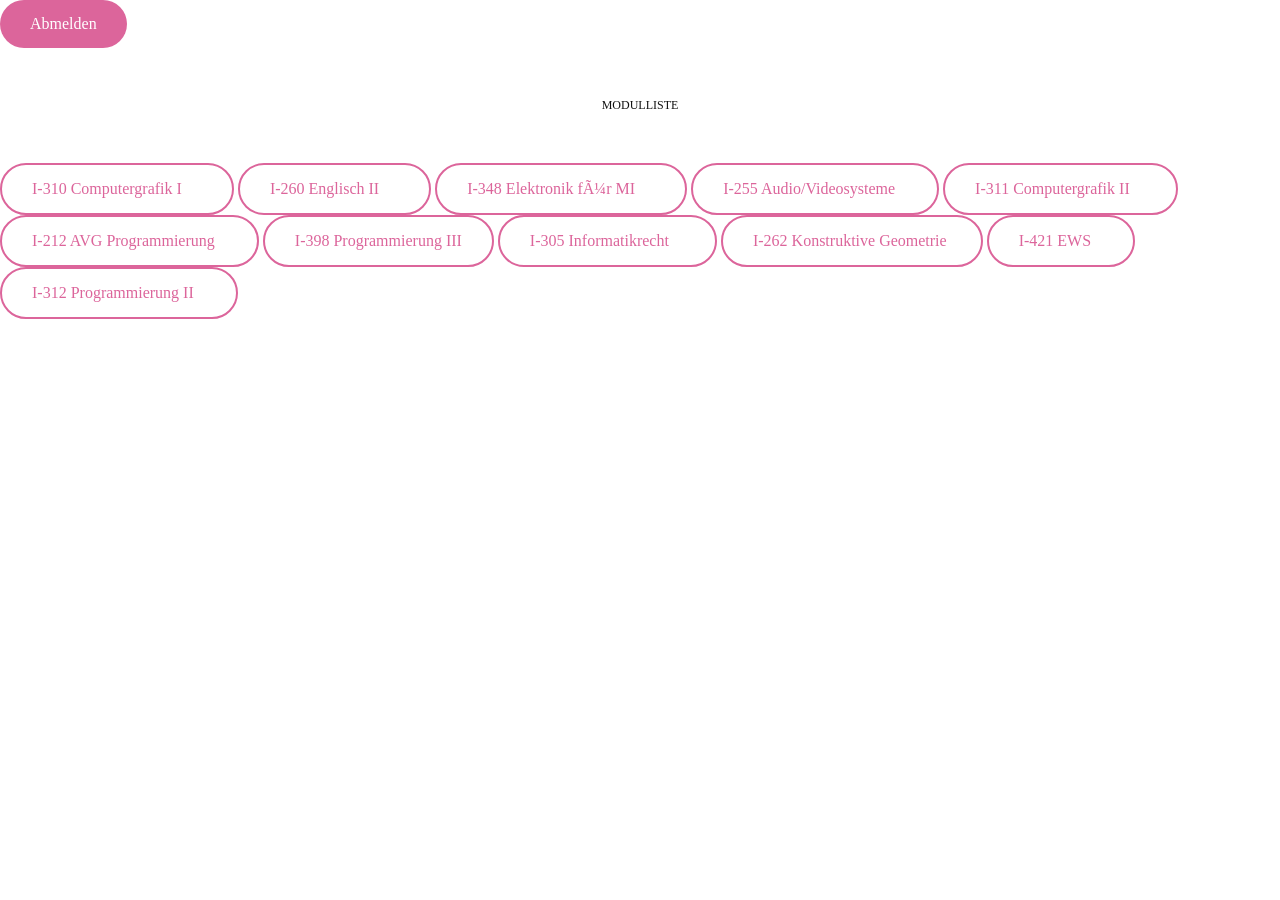
==== page-3.html @ 0956a54e "Add files via upload" ====
<!DOCTYPE html>
<html lang="en">
<head>
<meta charset="UTG-8">
<meta name="viewport" content="width=device-width, initial-scale=1.0">
<meta http-equiv="X-UA-Compatible" content="ie=edge">
<link rel="stylesheet" href="stylepage2.css">
<title>Schritt1</title>
</head>
<body>

<main>
<article>



<a href="/index.html" id="inqke" class="gpd-button2">
  Abmelden</a>
<div id="iwhi" class="my-block-class">MODULLISTE
</div>

<a href="##" id="iebr" class="gpd-button4">
  I-310 Computergrafik I&nbsp; &nbsp; &nbsp;</a>
  
<a href="##" id="ippe7" class="gpd-button4">
  I-260 Englisch II&nbsp; &nbsp; &nbsp;</a>
  
<a href="##" id="i3zmh" class="gpd-button4">
  I-348 Elektronik für MI&nbsp; &nbsp; &nbsp;</a>
  
<a href="##" id="iy7a5" class="gpd-button4">
  I-255 Audio/Videosysteme&nbsp; &nbsp;</a>
  
<a href="/page-4.html" id="i1ft" class="gpd-button4">
  I-311 Computergrafik II&nbsp; &nbsp;&nbsp;</a>
  
<a href="##" id="i7o6" class="gpd-button4">
  I-212 AVG Programmierung&nbsp; &nbsp;</a>
  
<a href="##" id="ikoz" class="gpd-button4">
  I-398 Programmierung III</a>
  
<a href="##" id="isgk" class="gpd-button4">
  I-305 Informatikrecht&nbsp; &nbsp;&nbsp;</a>
  
<a href="##" id="i72j" class="gpd-button4">
  I-262 Konstruktive Geometrie&nbsp;</a>
  
<a href="##" id="icow" class="gpd-button4">
  I-421 EWS&nbsp; &nbsp;</a>
  
<a href="##" id="id6u" class="gpd-button4">
  I-312 Programmierung II&nbsp; &nbsp;</a>




</article>
</main>
</div>
</body>
</html>
---- stylepage2.css ----
* {
  box-sizing: border-box;
}
body {
  margin: 0;
}
.my-block-class{
  color:#111;
  font-size:12px;
  padding:50px;
  text-align:center;
  border:1 px;
}
.gpd-button4{
  display:inline-block;
  padding:15px 30px;
  text-decoration:none;
  text-align:center;
  opacity:1;
  transition:color 0.25s, opacity 0.25s;
  border-radius:100px;
  border:2px solid #dc659b;
  color:#dc659b;
}
.gpd-button4:hover{
  opacity:0.85;
}
.gpd-button4:active{
  opacity:0.95;
}
.gpd-button2{
  display:inline-block;
  padding:15px 30px;
  text-decoration:none;
  text-align:center;
  opacity:1;
  transition:color 0.25s, opacity 0.25s;
  border-radius:100px;
  background-color:#dc659b;
  color:white;
}
.gpd-button2:hover{
  opacity:0.85;
}
.gpd-button2:active{
  opacity:0.95;
}
@media (max-width: 375px){
  #iwhi{
    font-family:Arial, Helvetica, sans-serif;
    border:1px solid rgb(17, 17, 17);
    border-radius:25px 25px 25px 25px;
    width:322px;
    padding:10px 50px 10px 50px;
    margin:60px 0 0 24px;
    font-size:25px;
  }
  #iebr{
    background-color:rgba(202,31,123,0.56);
    border:0 solid rgba(202,31,123,0.56);
    color:#000000;
    margin:20px 0 0 25px;
    padding:10px 108px 10px 33px;
    font-family:Arial, Helvetica, sans-serif;
    text-align:left;
  }
  #id6u{
    background-color:rgba(202,31,123,0.56);
    border:0 solid rgba(202,31,123,0.56);
    color:#000000;
    margin:20px 0 0 25px;
    padding:10px 100px 10px 33px;
    font-family:Arial, Helvetica, sans-serif;
    text-align:left;
  }
  #icow{
    background-color:rgba(202,31,123,0.56);
    border:0 solid rgba(202,31,123,0.56);
    color:#000000;
    margin:20px 0 0 25px;
    padding:10px 196px 10px 33px;
    font-family:Arial, Helvetica, sans-serif;
    text-align:left;
  }
  #i72j{
    background-color:rgba(202,31,123,0.56);
    border:0 solid rgba(202,31,123,0.56);
    color:#000000;
    margin:20px 0 0 25px;
    padding:10px 76px 10px 33px;
    font-family:Arial, Helvetica, sans-serif;
    text-align:left;
  }
  #isgk{
    background-color:rgba(202,31,123,0.56);
    border:0 solid rgba(202,31,123,0.56);
    color:#000000;
    margin:20px 0 0 25px;
    padding:10px 122px 10px 33px;
    font-family:Arial, Helvetica, sans-serif;
    text-align:left;
  }
  #ikoz{
    background-color:rgba(202,31,123,0.56);
    border:0 solid rgba(202,31,123,0.56);
    color:#000000;
    margin:20px 0 0 25px;
    padding:10px 110px 10px 33px;
    font-family:Arial, Helvetica, sans-serif;
    text-align:left;
  }
  #i1ft{
    background-color:rgba(202,31,123,0.56);
    border:0 solid rgba(202,31,123,0.56);
    color:#000000;
    margin:20px 0 0 25px;
    padding:10px 108px 10px 33px;
    font-family:Arial, Helvetica, sans-serif;
    text-align:left;
  }
  #i7o6{
    background-color:rgba(202,31,123,0.56);
    border:0 solid rgba(202,31,123,0.56);
    color:#000000;
    margin:20px 0 0 25px;
    padding:10px 80px 10px 33px;
    font-family:Arial, Helvetica, sans-serif;
    text-align:left;
  }
  #iy7a5{
    background-color:rgba(202,31,123,0.56);
    border:0 solid rgba(202,31,123,0.56);
    color:#000000;
    margin:20px 0 0 25px;
    padding:10px 90px 10px 33px;
    font-family:Arial, Helvetica, sans-serif;
    text-align:left;
  }
  #i3zmh{
    background-color:rgba(202,31,123,0.56);
    border:0 solid rgba(202,31,123,0.56);
    color:#000000;
    margin:20px 0 0 25px;
    padding:10px 108px 10px 33px;
    font-family:Arial, Helvetica, sans-serif;
    text-align:left;
  }
  #ippe7{
    background-color:rgba(202,31,123,0.56);
    border:0 solid rgba(202,31,123,0.56);
    color:#000000;
    margin:20px 0 0 25px;
    padding:10px 150px 10px 33px;
    font-family:Arial, Helvetica, sans-serif;
    text-align:left;
  }
  #inqke{
    background-color:#ca1f7b;
    margin:20px 0 0 210px;
    padding:6px 30px 6px 30px;
    font-family:Arial, Helvetica, sans-serif;
  }
}
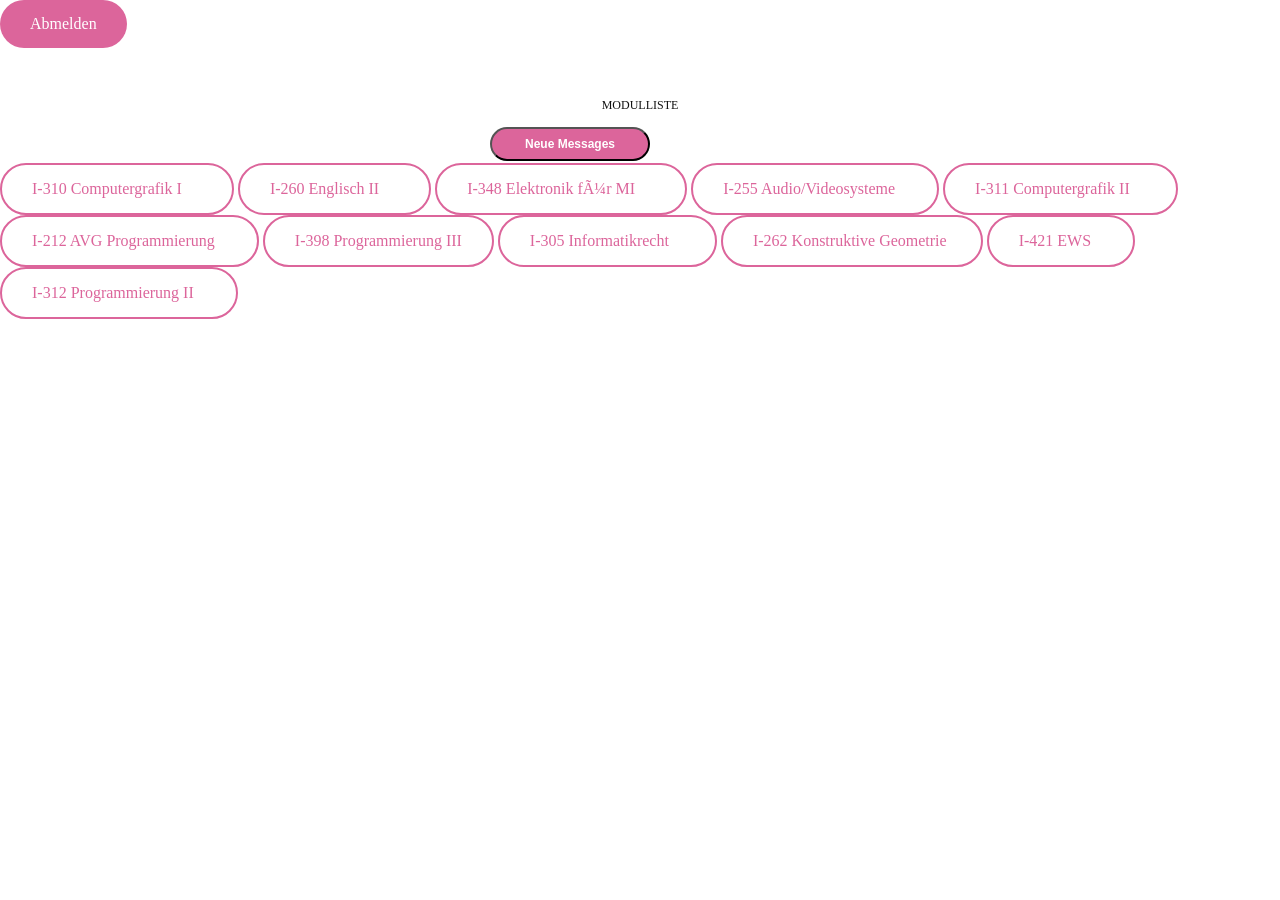
==== commit 1aec085a: "Add files via upload" ====
--- a/page-3.html
+++ b/page-3.html
@@ -5,13 +5,17 @@
 <meta name="viewport" content="width=device-width, initial-scale=1.0">
 <meta http-equiv="X-UA-Compatible" content="ie=edge">
 <link rel="stylesheet" href="stylepage2.css">
-<title>Schritt1</title>
+<link rel="stylesheet" href="https://use.fontawesome.com/releases/v5.6.3/css/all.css">
+<title>Modul auswählen</title>
 </head>
 <body>
 
-<main>
-<article>
-
+<div class="container">
+    <div class="notify">
+    </div>
+    
+    <button class="btn" id="inqke1">Neue Messages</button>
+</div>
 
 
 <a href="/index.html" id="inqke" class="gpd-button2">
@@ -19,8 +23,10 @@
 <div id="iwhi" class="my-block-class">MODULLISTE
 </div>
 
+
 <a href="##" id="iebr" class="gpd-button4">
   I-310 Computergrafik I&nbsp; &nbsp; &nbsp;</a>
+  </div>
   
 <a href="##" id="ippe7" class="gpd-button4">
   I-260 Englisch II&nbsp; &nbsp; &nbsp;</a>
@@ -52,11 +58,24 @@
 <a href="##" id="id6u" class="gpd-button4">
   I-312 Programmierung II&nbsp; &nbsp;</a>
 
+<script>
+var notify = document.querySelector('.notify');
+var btn = document.querySelector('.btn');
+btn.addEventListener('click', active);
 
+function active(){
+	var add = Number(notify.getAttribute('data-count'))|| 0;
+	notify.setAttribute('data-count', add + 1);
+	if (add === 0) {
+		notify.classList.add('add-numb');
+	}
+	false;
+}
 
-
-</article>
-</main>
+</script>
+  
+  
+  
 </div>
 </body>
 </html>
--- a/stylepage2.css
+++ b/stylepage2.css
@@ -39,6 +39,12 @@
   background-color:#dc659b;
   color:white;
 }
+
+
+
+
+
+
 .gpd-button2:hover{
   opacity:0.85;
 }
@@ -160,4 +166,111 @@
     padding:6px 30px 6px 30px;
     font-family:Arial, Helvetica, sans-serif;
   }
-}+   #inqke1{
+    background-color:#ca1f7b;
+	
+  }
+}
+
+
+
+
+
+
+
+
+
+
+
+
+
+.container {
+    position: absolute;
+    top: 50%;
+    left: 50%;
+    transform: translate(-50%, -50%);
+    text-align: center;
+    font-family: arial;
+	margin:22px 0 0 100px;
+}
+
+.notify::before {
+	margin:-6px 0 0 60px;
+	content: attr(data-count);
+	position: absolute;
+	top: 0px;
+    right: -68px;
+    font-size: 30px;
+    font-weight: 700;
+    color: white;
+    z-index: 1;
+    opacity: 0;
+    padding: 5px 12px;
+    line-height: 100%;
+    border-radius: 60px;
+    box-shadow: 0 0 10px rgba(0, 0, 0, 0.2);
+    background: linear-gradient(#ff1a1a,#ff0000,#e60000);
+    transition: opacity 0.1s ease-out;
+    animation: animate .9s ease-out infinite alternate;
+}
+.container .btn1{
+	position: absolute;
+	top: 100px;
+	height: 10px;
+	width: 120px;
+	color: white;
+	font-size: 15px;
+	font-weight: bold;
+	background: #dc659b;
+	line-height: 40px;
+	cursor: pointer;
+	outline: none;
+	transition: .5s;
+	}
+.container .btn{
+	position: absolute;
+	left: -250px;
+	top: -345px;
+	height: 34px;
+	width: 160px;
+	color: white;
+	font-size: 12px;
+	font-weight: bold;
+	background: #dc659b;
+ border-radius:100px;
+ font-family:Arial, Helvetica, sans-serif;
+	cursor: pointer;
+	outline: none;
+	transition: .5s;
+}
+	
+}
+.container .btn:hover{
+	background: #dc659b;
+}
+@keyframes animate{
+	0%{
+		transform: scale(1);
+	}
+	100%{
+		transform: scale(1.09);
+	}
+}
+.notify.add-numb::before{
+    opacity: 1;
+}
+
+
+
+
+
+
+
+
+
+
+
+
+
+
+
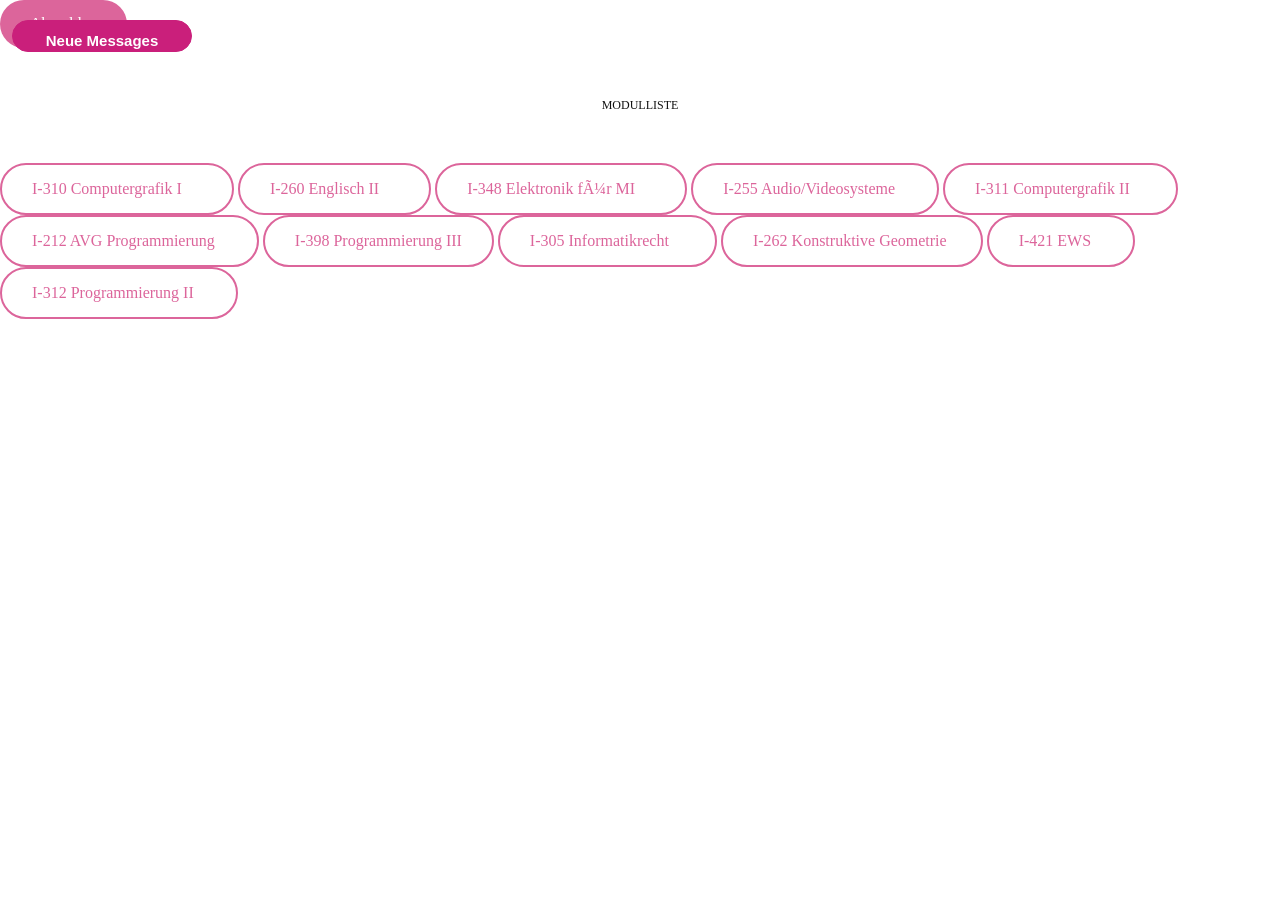
==== commit 2a5765f1: "Add files via upload" ====
--- a/page-3.html
+++ b/page-3.html
@@ -13,10 +13,8 @@
 <div class="container">
     <div class="notify">
     </div>
-    
-    <button class="btn" id="inqke1">Neue Messages</button>
+    <button class="btn">Neue Messages</button>
 </div>
-
 
 <a href="/index.html" id="inqke" class="gpd-button2">
   Abmelden</a>
--- a/stylepage2.css
+++ b/stylepage2.css
@@ -179,27 +179,11 @@
 
 
 
-
-
-
-
-
-.container {
-    position: absolute;
-    top: 50%;
-    left: 50%;
-    transform: translate(-50%, -50%);
-    text-align: center;
-    font-family: arial;
-	margin:22px 0 0 100px;
-}
-
 .notify::before {
-	margin:-6px 0 0 60px;
 	content: attr(data-count);
 	position: absolute;
-	top: 0px;
-    right: -68px;
+	top: 415px;
+    right: 12px;
     font-size: 30px;
     font-weight: 700;
     color: white;
@@ -213,40 +197,31 @@
     transition: opacity 0.1s ease-out;
     animation: animate .9s ease-out infinite alternate;
 }
-.container .btn1{
+.container .btn{
+	  display:inline-block;
 	position: absolute;
-	top: 100px;
-	height: 10px;
-	width: 120px;
+	top: 20px;
+	left: 12px;
+	height: 32px;
+	width: 180px;
 	color: white;
 	font-size: 15px;
 	font-weight: bold;
-	background: #dc659b;
+	border: 1px solid #ca1f7b;
+	background: #ca1f7b;
+	border-radius: 3px;
 	line-height: 40px;
 	cursor: pointer;
 	outline: none;
 	transition: .5s;
-	}
-.container .btn{
-	position: absolute;
-	left: -250px;
-	top: -345px;
-	height: 34px;
-	width: 160px;
-	color: white;
-	font-size: 12px;
-	font-weight: bold;
-	background: #dc659b;
- border-radius:100px;
- font-family:Arial, Helvetica, sans-serif;
-	cursor: pointer;
-	outline: none;
-	transition: .5s;
-}
-	
+	 border-radius:100px;
+	     font-family:Arial, Helvetica, sans-serif;
+		  background-color:#ca1f7b;
+		   padding:0 0 6px 0;
+		  
 }
 .container .btn:hover{
-	background: #dc659b;
+	background: #ca1f7b;
 }
 @keyframes animate{
 	0%{
@@ -273,4 +248,3 @@
 
 
 
-
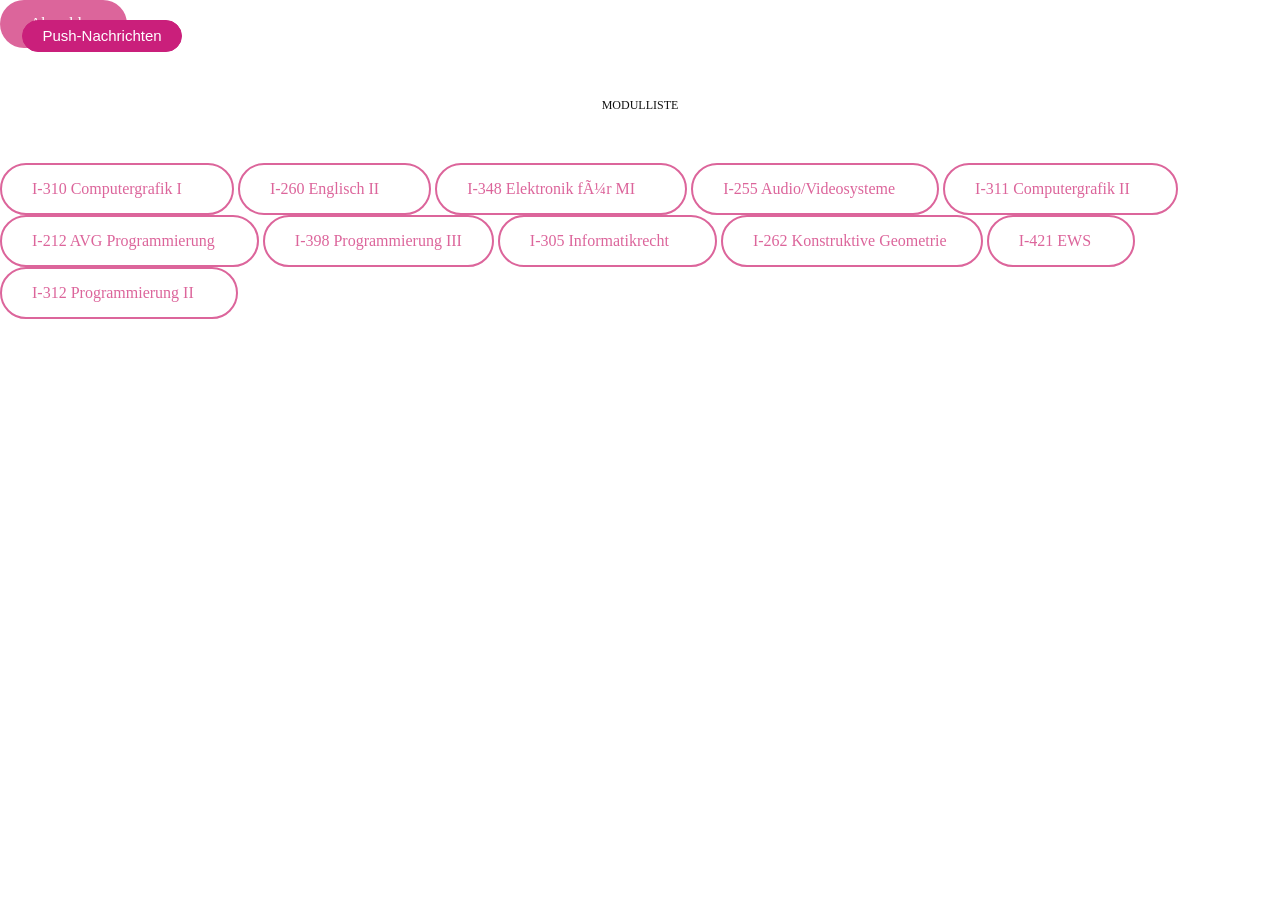
==== commit 6c67b2a4: "Add files via upload" ====
--- a/page-3.html
+++ b/page-3.html
@@ -13,7 +13,7 @@
 <div class="container">
     <div class="notify">
     </div>
-    <button class="btn">Neue Messages</button>
+    <button class="btn">Push-Nachrichten</button>
 </div>
 
 <a href="/index.html" id="inqke" class="gpd-button2">
--- a/stylepage2.css
+++ b/stylepage2.css
@@ -182,8 +182,8 @@
 .notify::before {
 	content: attr(data-count);
 	position: absolute;
-	top: 415px;
-    right: 12px;
+	top: 422px;
+    right: 14px;
     font-size: 30px;
     font-weight: 700;
     color: white;
@@ -201,16 +201,15 @@
 	  display:inline-block;
 	position: absolute;
 	top: 20px;
-	left: 12px;
+	left: 22px;
 	height: 32px;
-	width: 180px;
+	width: 160px;
 	color: white;
 	font-size: 15px;
-	font-weight: bold;
 	border: 1px solid #ca1f7b;
 	background: #ca1f7b;
 	border-radius: 3px;
-	line-height: 40px;
+	line-height: 30px;
 	cursor: pointer;
 	outline: none;
 	transition: .5s;
